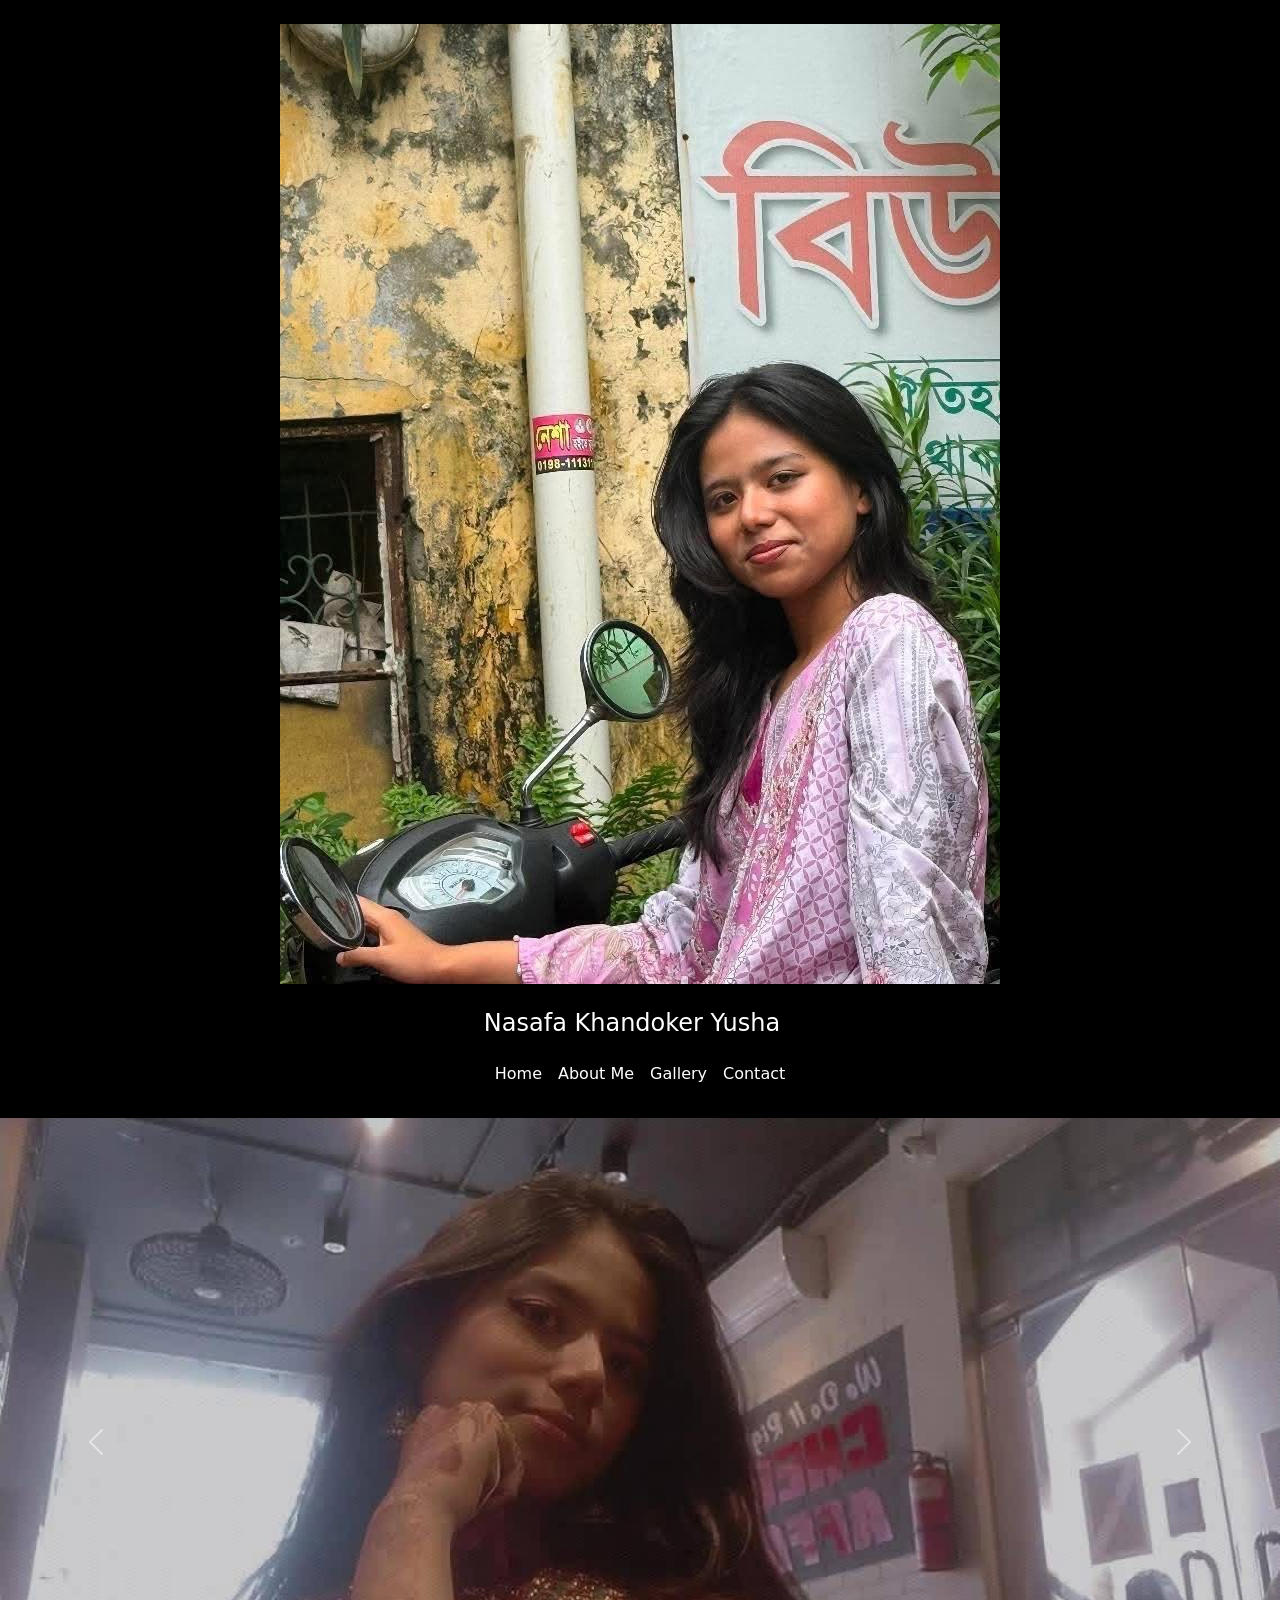
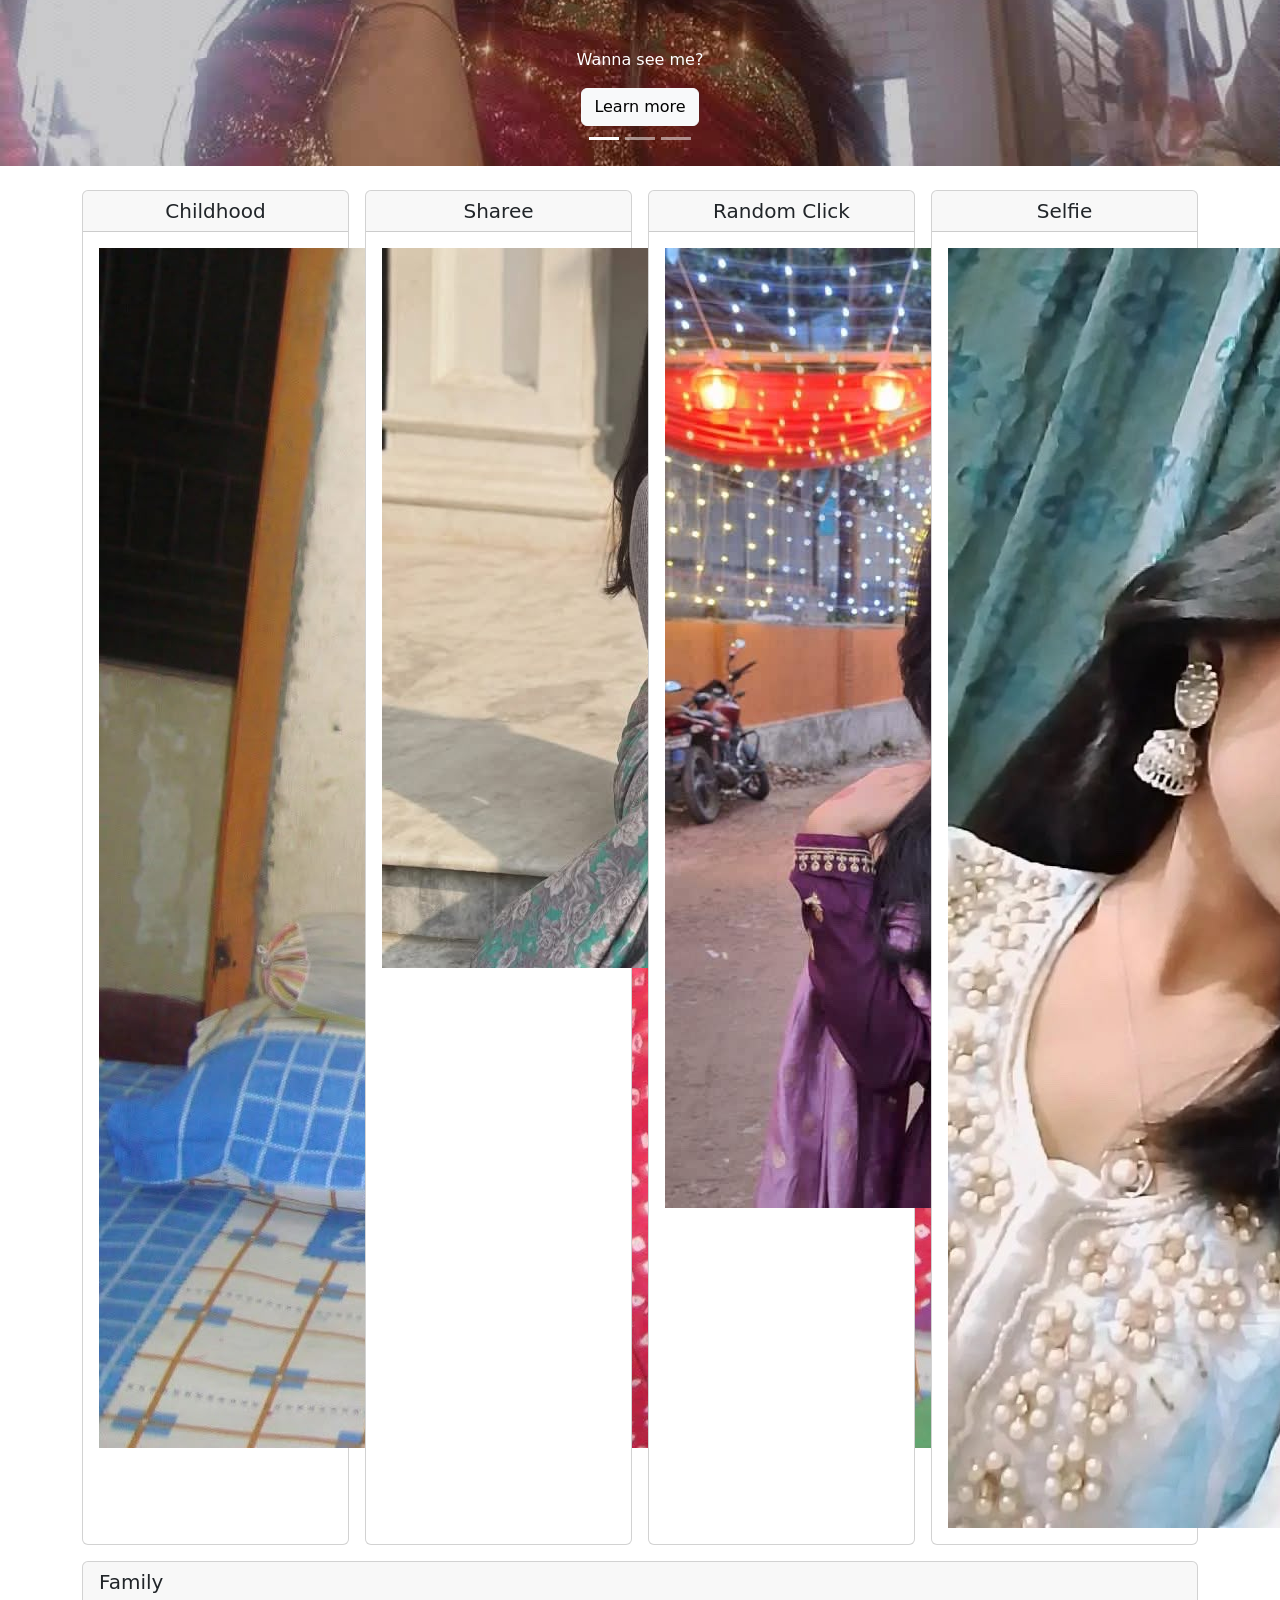
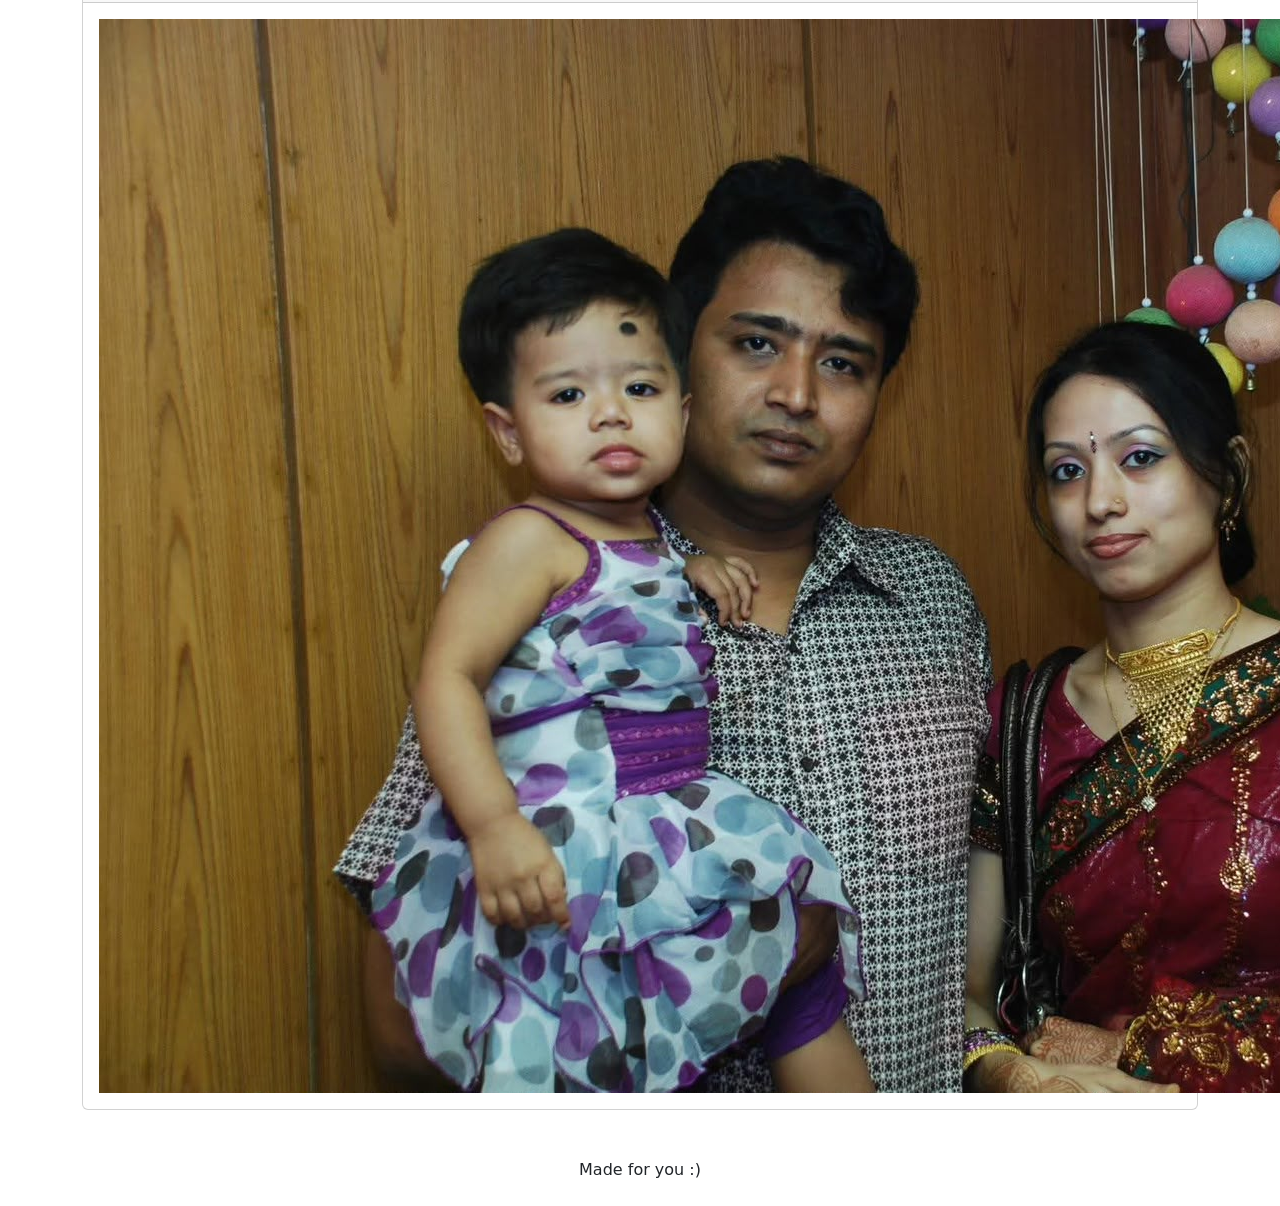
==== index.html @ b289d27a "Update index.html" ====
<!doctype html>
<html lang="en">
<head>
    <meta charset="UTF-8">
    <meta name="viewport" content="width=device-width, initial-scale=1.0">

    <title>Nasafa Khandoker Yusha</title>

    <!-- Bootstrap CSS -->
    <link href="https://cdn.jsdelivr.net/npm/bootstrap@5.3.3/dist/css/bootstrap.min.css"
          rel="stylesheet">

    <!-- Custom CSS -->
    <link rel="stylesheet" href="./style.css">
</head>

<body>

<!-- ================= NAVBAR ================= -->
<nav class="navbar navbar-expand-md py-4 bg-black">
    <div class="container flex-column">

        <!-- Profile Picture -->
        <a href="./index.html" class="profile-link mb-3">
            <img src="./1.jpeg"
                 class="profile-picture"
                 alt="Nasafa's profile picture">
        </a>

        <!-- Name -->
        <a href="./index.html"
           class="navbar-brand text-white fs-4 mb-2">
            Nasafa Khandoker Yusha
        </a>

        <!-- Mobile Toggle Button -->
        <button class="navbar-toggler bg-light mt-2"
                type="button"
                data-bs-toggle="collapse"
                data-bs-target="#Menu"
                aria-controls="Menu"
                aria-expanded="false"
                aria-label="Toggle navigation">
            <span class="navbar-toggler-icon"></span>
        </button>

        <!-- Navigation Links -->
        <div class="collapse navbar-collapse justify-content-center"
             id="Menu">

            <ul class="navbar-nav text-center">
                <li class="nav-item">
                    <a href="./index.html" class="nav-link text-white">
                        Home
                    </a>
                </li>

                <li class="nav-item">
                    <a href="./Aboutme.html" class="nav-link text-white">
                        About Me
                    </a>
                </li>

                <li class="nav-item">
                    <a href="./Gallery.html" class="nav-link text-white">
                        Gallery
                    </a>
                </li>

                <li class="nav-item">
                    <a href="./Contact.html" class="nav-link text-white">
                        Contact
                    </a>
                </li>
            </ul>
        </div>

    </div>
</nav>


<!-- ================= CAROUSEL ================= -->
<section id="slider"
         class="carousel slide"
         data-bs-ride="carousel"
         data-bs-interval="3000">

    <!-- Slide Indicators -->
    <div class="carousel-indicators">
        <button type="button" data-bs-target="#slider"
                data-bs-slide-to="0" class="active"
                aria-current="true" aria-label="Slide 1"></button>

        <button type="button" data-bs-target="#slider"
                data-bs-slide-to="1"
                aria-label="Slide 2"></button>

        <button type="button" data-bs-target="#slider"
                data-bs-slide-to="2"
                aria-label="Slide 3"></button>
    </div>

    <div class="carousel-inner">

        <!-- Slide 1 -->
        <div class="carousel-item active">
            <img src="./27.jpeg"
                 class="d-block w-100 slider-image"
                 alt="Gallery preview">

            <div class="carousel-caption">
                <p>Wanna see me?</p>
                <a href="./Gallery.html" class="btn btn-light">
                    Learn more
                </a>
            </div>
        </div>

        <!-- Slide 2 -->
        <div class="carousel-item">
            <img src="./18.jpeg"
                 class="d-block w-100 slider-image"
                 alt="About me preview">

            <div class="carousel-caption">
                <p>Wanna know about me?</p>
                <a href="./Aboutme.html" class="btn btn-light">
                    Learn more
                </a>
            </div>
        </div>

        <!-- Slide 3 -->
        <div class="carousel-item">
            <img src="./contact.jfif"
                 class="d-block w-100 slider-image"
                 alt="Contact preview">

            <div class="carousel-caption">
                <p>Wanna contact?</p>
                <a href="./Contact.html" class="btn btn-light">
                    Learn more
                </a>
            </div>
        </div>

    </div>

    <!-- Previous Button -->
    <button class="carousel-control-prev"
            type="button"
            data-bs-target="#slider"
            data-bs-slide="prev"
            aria-label="Previous slide">
        <span class="carousel-control-prev-icon"></span>
    </button>

    <!-- Next Button -->
    <button class="carousel-control-next"
            type="button"
            data-bs-target="#slider"
            data-bs-slide="next"
            aria-label="Next slide">
        <span class="carousel-control-next-icon"></span>
    </button>

</section>


<!-- ================= PHOTO GALLERY ================= -->
<section class="gallery-section py-4">
    <div class="container">
        <div class="row g-3">

            <!-- Childhood -->
            <div class="col-6 col-md-4 col-lg-3">
                <div class="card gallery-card h-100">
                    <div class="card-header text-center">
                        <h5 class="mb-0">Childhood</h5>
                    </div>
                    <div class="card-body">
                        <img src="./11.jpeg"
                             class="gallery-image"
                             alt="Childhood">
                    </div>
                </div>
            </div>

            <!-- Sharee -->
            <div class="col-6 col-md-4 col-lg-3">
                <div class="card gallery-card h-100">
                    <div class="card-header text-center">
                        <h5 class="mb-0">Sharee</h5>
                    </div>
                    <div class="card-body">
                        <img src="./23.jpeg"
                             class="gallery-image"
                             alt="Sharee">
                    </div>
                </div>
            </div>

            <!-- Random Click -->
            <div class="col-6 col-md-4 col-lg-3">
                <div class="card gallery-card h-100">
                    <div class="card-header text-center">
                        <h5 class="mb-0">Random Click</h5>
                    </div>
                    <div class="card-body">
                        <img src="./46.jpeg"
                             class="gallery-image"
                             alt="Random Click">
                    </div>
                </div>
            </div>

            <!-- Selfie -->
            <div class="col-6 col-md-4 col-lg-3">
                <div class="card gallery-card h-100">
                    <div class="card-header text-center">
                        <h5 class="mb-0">Selfie</h5>
                    </div>
                    <div class="card-body">
                        <img src="./57.jpeg"
                             class="gallery-image"
                             alt="Selfie">
                    </div>
                </div>
            </div>

            <!-- Family -->
            <div class="col-12">
                <div class="card gallery-card">
                    <div class="card-header">
                        <h5 class="mb-0">Family</h5>
                    </div>
                    <div class="card-body">
                        <img src="./10.jpeg"
                             class="family-image"
                             alt="Family">
                    </div>
                </div>
            </div>

        </div>
    </div>
</section>


<!-- ================= FOOTER ================= -->
<footer class="site-footer text-center py-4">
    <p class="mb-0">Made for you :)</p>
</footer>


<!-- Bootstrap JavaScript: Navbar and Carousel -->
<script src="https://cdn.jsdelivr.net/npm/bootstrap@5.3.3/dist/js/bootstrap.bundle.min.js"></script>

</body>
</html>
---- style.css ----
.bold{
    font-weight: bold;
}
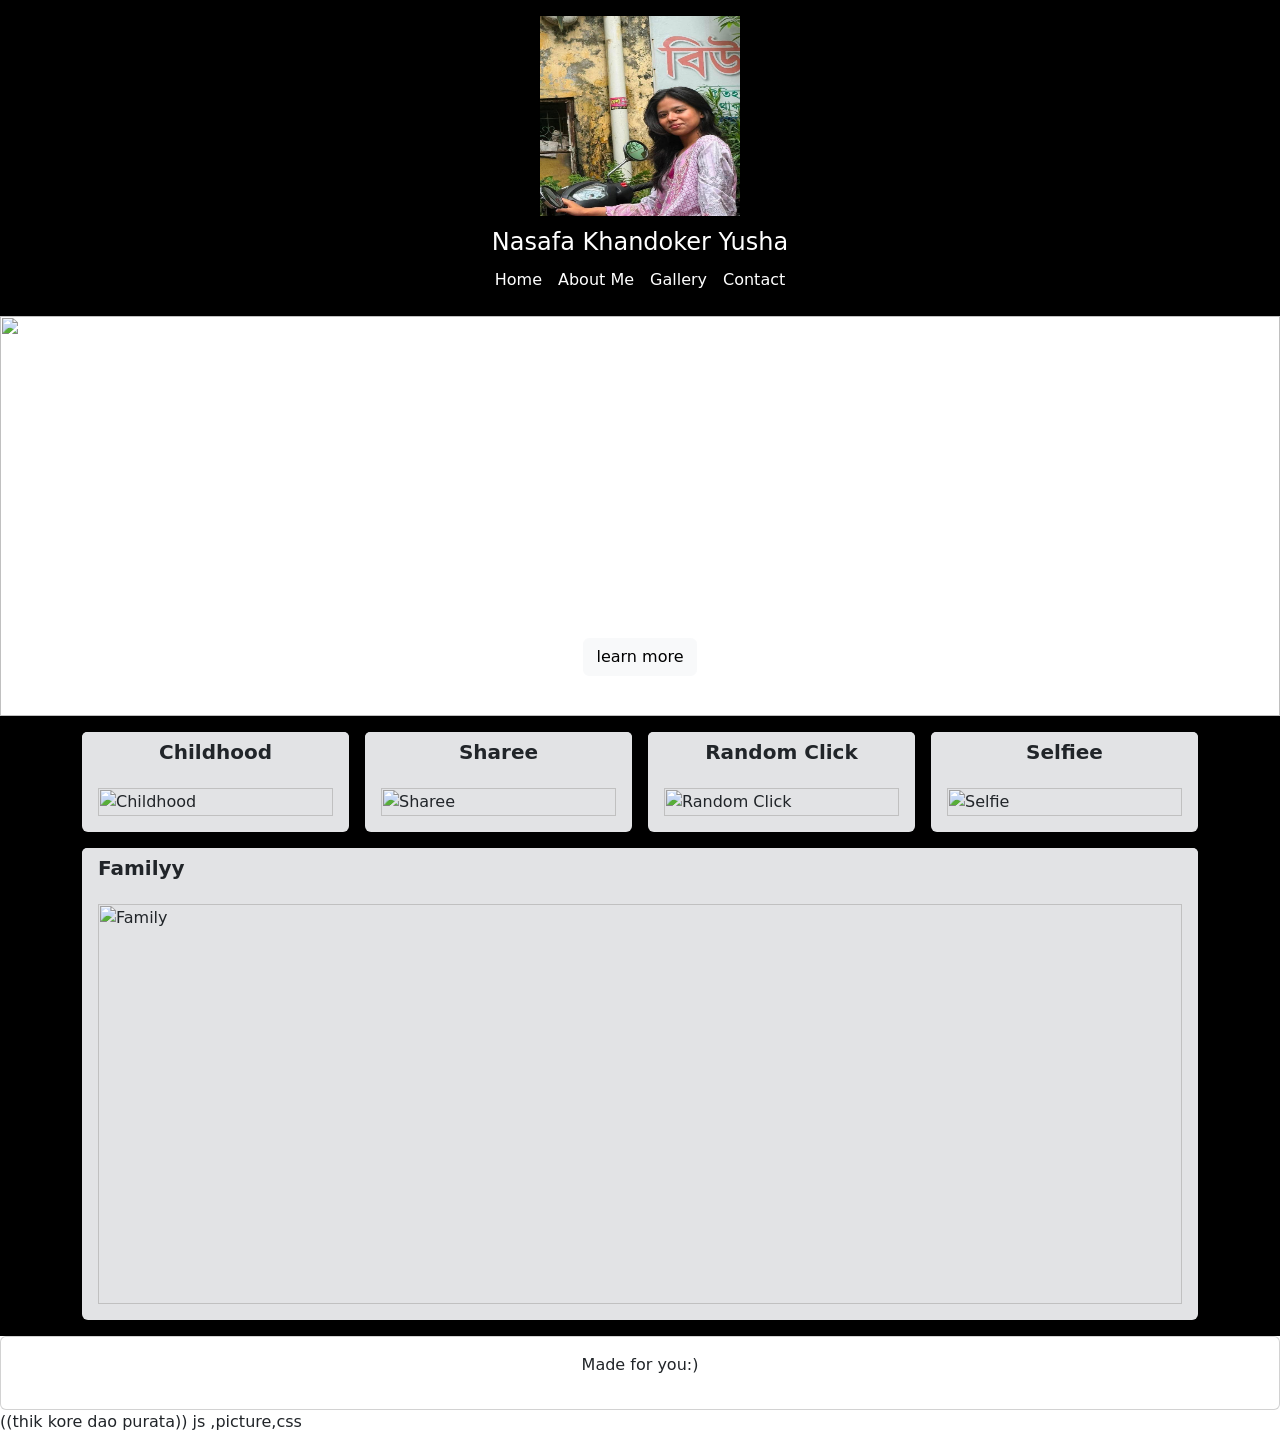
==== commit 46b84757: "Update index.html" ====
--- a/index.html
+++ b/index.html
@@ -1,42 +1,40 @@
-
-<!doctype html>
-<html lang="en">
 <head>
     <meta charset="UTF-8">
     <meta name="viewport" content="width=device-width, initial-scale=1.0">
-
-    <title>Nasafa Khandoker Yusha</title>
-
-    <!-- Bootstrap CSS -->
-    <link href="https://cdn.jsdelivr.net/npm/bootstrap@5.3.3/dist/css/bootstrap.min.css"
-          rel="stylesheet">
-
-    <!-- Custom CSS -->
-    <link rel="stylesheet" href="./style.css">
+    <title>Yusha</title>
+
+    <link rel="stylesheet" href="bootstrap.css">
+    <link rel="stylesheet" href="style.css">
 </head>
-
 <body>
 
-<!-- ================= NAVBAR ================= -->
-<nav class="navbar navbar-expand-md py-4 bg-black">
-    <div class="container flex-column">
+<nav class="navbar navbar-expand-md py-3 bg-black">
+    <div class="container d-flex flex-column">
 
         <!-- Profile Picture -->
-        <a href="./index.html" class="profile-link mb-3">
-            <img src="./1.jpeg"
-                 class="profile-picture"
-                 alt="Nasafa's profile picture">
-        </a>
-
-        <!-- Name -->
-        <a href="./index.html"
-           class="navbar-brand text-white fs-4 mb-2">
-            Nasafa Khandoker Yusha
-        </a>
-
-        <!-- Mobile Toggle Button -->
-        <button class="navbar-toggler bg-light mt-2"
-                type="button"
+        
+<div class="mb-2">
+    <a href="index.html">
+        <img src="./1.jpeg"
+             height="200"
+             width="200"
+             alt="Nasafa">
+    </a>
+</div>
+
+
+        <!-- Name: Menu er upore -->
+        <div class="text-center">
+            <a href="Index.html"
+               class="nav-link text-white fs-4">
+                Nasafa Khandoker Yusha
+
+            </a>
+        </div>
+
+        <!-- Toggle Button -->
+        <button type="button"
+                class="navbar-toggler bg-white mt-2"
                 data-bs-toggle="collapse"
                 data-bs-target="#Menu"
                 aria-controls="Menu"
@@ -45,32 +43,32 @@
             <span class="navbar-toggler-icon"></span>
         </button>
 
-        <!-- Navigation Links -->
+        <!-- Navigation Menu -->
         <div class="collapse navbar-collapse justify-content-center"
              id="Menu">
 
-            <ul class="navbar-nav text-center">
-                <li class="nav-item">
-                    <a href="./index.html" class="nav-link text-white">
+            <ul class="navbar-nav">
+                <li class="nav-item">
+                    <a href="Index.html" class="nav-link text-white">
                         Home
                     </a>
                 </li>
 
                 <li class="nav-item">
-                    <a href="./Aboutme.html" class="nav-link text-white">
+                    <a href="Aboutme.html" class="nav-link text-white">
                         About Me
                     </a>
                 </li>
 
                 <li class="nav-item">
-                    <a href="./Gallery.html" class="nav-link text-white">
+                    <a href="Gallery.html" class="nav-link text-white">
                         Gallery
                     </a>
                 </li>
 
                 <li class="nav-item">
-                    <a href="./Contact.html" class="nav-link text-white">
-                        Contact
+                    <a href="Contact.html" class="nav-link text-white">
+                     Contact
                     </a>
                 </li>
             </ul>
@@ -79,166 +77,123 @@
     </div>
 </nav>
 
-
-<!-- ================= CAROUSEL ================= -->
-<section id="slider"
-         class="carousel slide"
-         data-bs-ride="carousel"
-         data-bs-interval="3000">
-
-    <!-- Slide Indicators -->
-    <div class="carousel-indicators">
-        <button type="button" data-bs-target="#slider"
-                data-bs-slide-to="0" class="active"
-                aria-current="true" aria-label="Slide 1"></button>
-
-        <button type="button" data-bs-target="#slider"
-                data-bs-slide-to="1"
-                aria-label="Slide 2"></button>
-
-        <button type="button" data-bs-target="#slider"
-                data-bs-slide-to="2"
-                aria-label="Slide 3"></button>
-    </div>
-
-    <div class="carousel-inner">
-
-        <!-- Slide 1 -->
-        <div class="carousel-item active">
-            <img src="./27.jpeg"
-                 class="d-block w-100 slider-image"
-                 alt="Gallery preview">
-
-            <div class="carousel-caption">
-                <p>Wanna see me?</p>
-                <a href="./Gallery.html" class="btn btn-light">
-                    Learn more
-                </a>
-            </div>
-        </div>
-
-        <!-- Slide 2 -->
-        <div class="carousel-item">
-            <img src="./18.jpeg"
-                 class="d-block w-100 slider-image"
-                 alt="About me preview">
-
-            <div class="carousel-caption">
-                <p>Wanna know about me?</p>
-                <a href="./Aboutme.html" class="btn btn-light">
-                    Learn more
-                </a>
-            </div>
-        </div>
-
-        <!-- Slide 3 -->
-        <div class="carousel-item">
-            <img src="./contact.jfif"
-                 class="d-block w-100 slider-image"
-                 alt="Contact preview">
-
-            <div class="carousel-caption">
-                <p>Wanna contact?</p>
-                <a href="./Contact.html" class="btn btn-light">
-                    Learn more
-                </a>
-            </div>
-        </div>
-
-    </div>
-
-    <!-- Previous Button -->
-    <button class="carousel-control-prev"
-            type="button"
-            data-bs-target="#slider"
-            data-bs-slide="prev"
-            aria-label="Previous slide">
-        <span class="carousel-control-prev-icon"></span>
-    </button>
-
-    <!-- Next Button -->
-    <button class="carousel-control-next"
-            type="button"
-            data-bs-target="#slider"
-            data-bs-slide="next"
-            aria-label="Next slide">
-        <span class="carousel-control-next-icon"></span>
-    </button>
-
-</section>
-
-
-<!-- ================= PHOTO GALLERY ================= -->
-<section class="gallery-section py-4">
+    <section>
+        <div id="slider" class="carousel slide " data-bs-ride="carousel" data-bs-interval="3000">
+            <div class="carousel-inner">
+            <div class="carousel-item bg-black bg-opacity-25">
+                <img src="Pictures/27.jpeg" alt="" class="w-100" height="400px">
+                <div class="carousel-caption">
+                    <p>Wanna see me?</p>
+                    <a href="Gallery.html" class="btn btn-light">learn more</a>
+                </div>
+            </div>
+
+
+
+            <div class="carousel-item active">
+                <img src="Pictures/18.jpeg" alt="" class="w-100" height="400px">
+                <div class="carousel-caption ">
+                    <p>Wanna know about me?</p>
+                    <a href="Aboutme.html" class="btn btn-light">learn more</a>
+                </div>
+            </div>
+
+
+        <div class="carousel slide " data-bs-ride="carousel" data-bs-interval="2000">
+            <div class="carousel-item ">
+                <img src="Pictures/contact.jfif" alt="" class="w-100" height="400px">
+                <div class="carousel-caption ">
+                    <p>Wanna contact?</p>
+                    <a href="Contact.html" class="btn btn-light">learn more</a>
+                </div>
+            </div>
+        </div>
+
+
+
+            </div>
+            <a href="#slider" class="carousel-control-prev" data-bs-slide="prev">
+                <span class="carousel-control-prev-icon"></span>
+            </a>
+            <a href="#slider" class="carousel-control-next" data-bs-slide="next">
+                <span class="carousel-control-next-icon"></span>
+            </a>
+
+
+
+        </div>
+    </section>
+
+
+
+<section class="bg-black py-3">
     <div class="container">
         <div class="row g-3">
 
             <!-- Childhood -->
             <div class="col-6 col-md-4 col-lg-3">
-                <div class="card gallery-card h-100">
-                    <div class="card-header text-center">
-                        <h5 class="mb-0">Childhood</h5>
-                    </div>
-                    <div class="card-body">
-                        <img src="./11.jpeg"
-                             class="gallery-image"
-                             alt="Childhood">
+                <div class="card bg-secondary-subtle border-0 ">
+                    <div class="card-header border-0 bg-secondary-subtle text-center">
+                        <h5 class="mb-0"><b>Childhood</b></h5>
+                    </div>
+                    <div class="card-body">
+                        <img src="Pictures/11.jpeg" alt="Childhood"
+                             class="img-fluid w-100">
                     </div>
                 </div>
             </div>
 
             <!-- Sharee -->
             <div class="col-6 col-md-4 col-lg-3">
-                <div class="card gallery-card h-100">
-                    <div class="card-header text-center">
-                        <h5 class="mb-0">Sharee</h5>
-                    </div>
-                    <div class="card-body">
-                        <img src="./23.jpeg"
-                             class="gallery-image"
-                             alt="Sharee">
+                <div class="card bg-secondary-subtle border-0 ">
+                    <div class="card-header border-0 bg-secondary-subtle text-center">
+                        <h5 class="mb-0"><b>Sharee</b></h5>
+                    </div>
+                    <div class="card-body">
+                        <img src="Pictures/23.jpeg" alt="Sharee"
+                             class="img-fluid w-100">
                     </div>
                 </div>
             </div>
 
             <!-- Random Click -->
             <div class="col-6 col-md-4 col-lg-3">
-                <div class="card gallery-card h-100">
-                    <div class="card-header text-center">
-                        <h5 class="mb-0">Random Click</h5>
-                    </div>
-                    <div class="card-body">
-                        <img src="./46.jpeg"
-                             class="gallery-image"
-                             alt="Random Click">
+                <div class="card bg-secondary-subtle border-0 ">
+                    <div class="card-header border-0 bg-secondary-subtle text-center">
+                        <h5 class="mb-0"><b>Random Click</b></h5>
+                    </div>
+                    <div class="card-body">
+                        <img src="Pictures/46.jpeg" alt="Random Click"
+                             class="img-fluid w-100">
                     </div>
                 </div>
             </div>
 
             <!-- Selfie -->
             <div class="col-6 col-md-4 col-lg-3">
-                <div class="card gallery-card h-100">
-                    <div class="card-header text-center">
-                        <h5 class="mb-0">Selfie</h5>
-                    </div>
-                    <div class="card-body">
-                        <img src="./57.jpeg"
-                             class="gallery-image"
-                             alt="Selfie">
+                <div class="card bg-secondary-subtle border-0 ">
+                    <div class="card-header border-0 bg-secondary-subtle text-center">
+                        <h5 class="mb-0"><b>Selfiee</b></h5>
+                    </div>
+                    <div class="card-body">
+                        <img src="Pictures/57.jpeg" alt="Selfie"
+                             class="img-fluid w-100">
                     </div>
                 </div>
             </div>
 
             <!-- Family -->
             <div class="col-12">
-                <div class="card gallery-card">
-                    <div class="card-header">
-                        <h5 class="mb-0">Family</h5>
-                    </div>
-                    <div class="card-body">
-                        <img src="./10.jpeg"
-                             class="family-image"
-                             alt="Family">
+                <div class="card bg-secondary-subtle border-0">
+                    <div class="card-header border-0 bg-secondary-subtle">
+                        <h5 class="mb-0"><b>Familyy</b></h5>
+                    </div>
+                    <div class="card-body">
+                        <img
+                                src="Pictures/10.jpeg"
+                                alt="Family"
+                                class="img-fluid w-100"
+                                style="height: 400px; object-fit: cover;">
                     </div>
                 </div>
             </div>
@@ -248,14 +203,19 @@
 </section>
 
 
-<!-- ================= FOOTER ================= -->
-<footer class="site-footer text-center py-4">
-    <p class="mb-0">Made for you :)</p>
-</footer>
-
-
-<!-- Bootstrap JavaScript: Navbar and Carousel -->
-<script src="https://cdn.jsdelivr.net/npm/bootstrap@5.3.3/dist/js/bootstrap.bundle.min.js"></script>
-
+<footer>
+            <div class="col-12">
+                <div class="card">
+                    <div class="card-body mx-auto">
+                        <p>Made for you:)</p>
+                    </div>
+                </div>
+            </div>
+        </footer>
+
+
+
+<script src="bootstrap.bundle.js"></script>
 </body>
 </html>
+  ((thik kore dao purata)) js ,picture,css
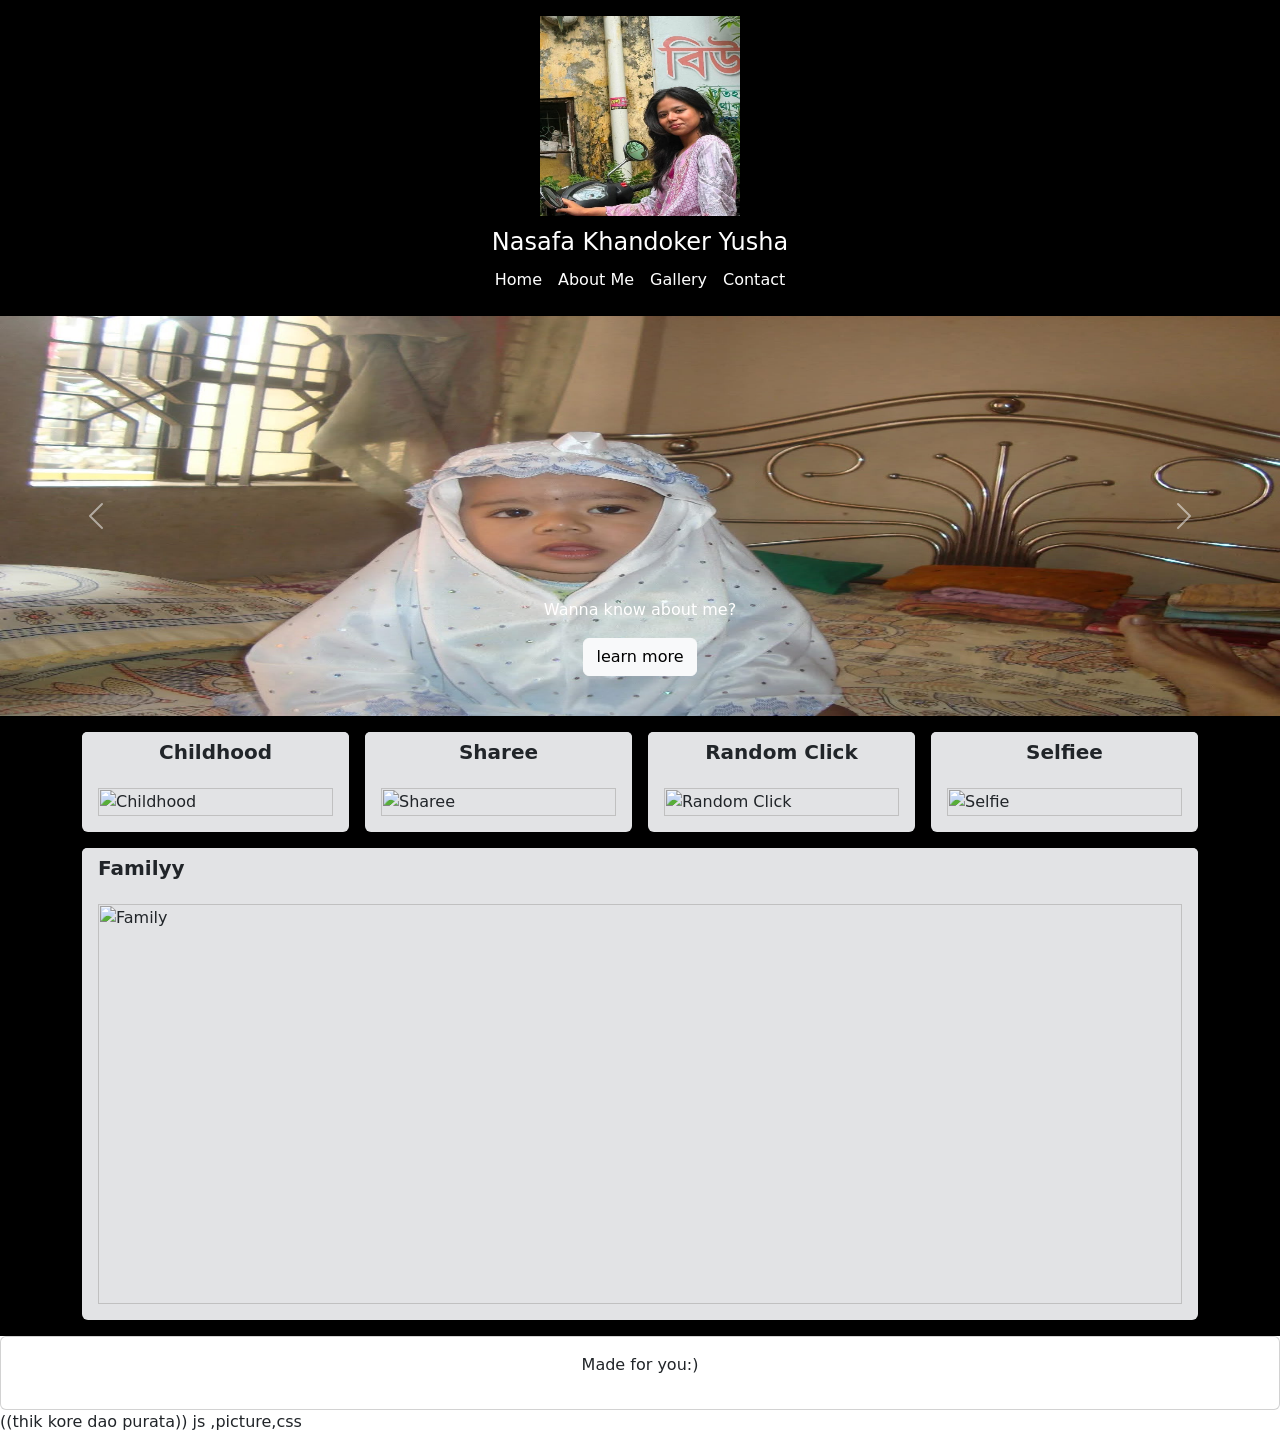
==== commit 3acf783f: "Update index.html" ====
--- a/index.html
+++ b/index.html
@@ -81,7 +81,7 @@
         <div id="slider" class="carousel slide " data-bs-ride="carousel" data-bs-interval="3000">
             <div class="carousel-inner">
             <div class="carousel-item bg-black bg-opacity-25">
-                <img src="Pictures/27.jpeg" alt="" class="w-100" height="400px">
+                <img src="./27.jpeg" alt="" class="w-100" height="400px">
                 <div class="carousel-caption">
                     <p>Wanna see me?</p>
                     <a href="Gallery.html" class="btn btn-light">learn more</a>
@@ -91,7 +91,7 @@
 
 
             <div class="carousel-item active">
-                <img src="Pictures/18.jpeg" alt="" class="w-100" height="400px">
+                <img src="./18.jpeg" alt="" class="w-100" height="400px">
                 <div class="carousel-caption ">
                     <p>Wanna know about me?</p>
                     <a href="Aboutme.html" class="btn btn-light">learn more</a>
@@ -101,7 +101,7 @@
 
         <div class="carousel slide " data-bs-ride="carousel" data-bs-interval="2000">
             <div class="carousel-item ">
-                <img src="Pictures/contact.jfif" alt="" class="w-100" height="400px">
+                <img src="./contact.jfif" alt="" class="w-100" height="400px">
                 <div class="carousel-caption ">
                     <p>Wanna contact?</p>
                     <a href="Contact.html" class="btn btn-light">learn more</a>
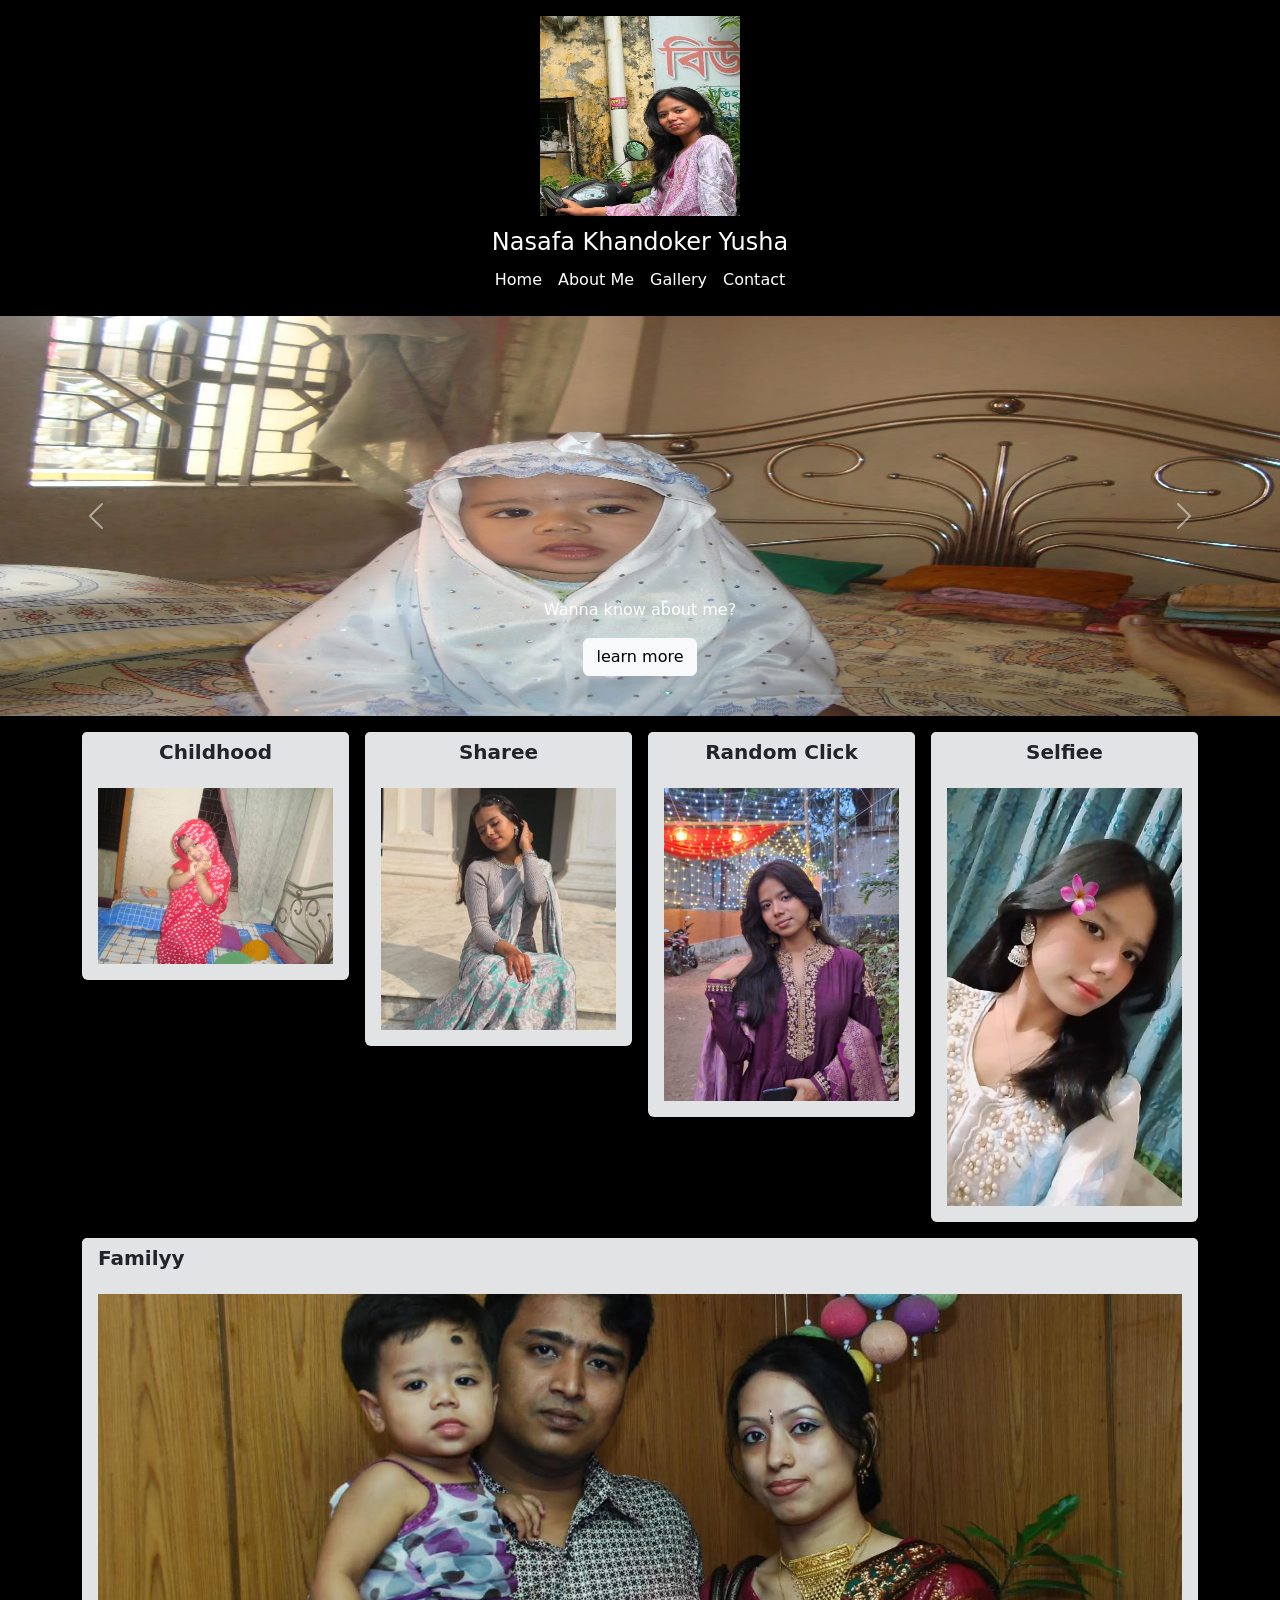
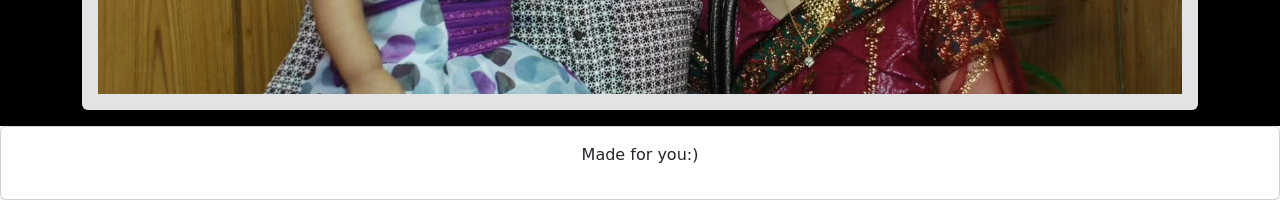
==== commit 933ee8fb: "Update index.html" ====
--- a/index.html
+++ b/index.html
@@ -15,7 +15,7 @@
         
 <div class="mb-2">
     <a href="index.html">
-        <img src="./1.jpeg"
+        <img src="1.jpeg"
              height="200"
              width="200"
              alt="Nasafa">
@@ -81,7 +81,7 @@
         <div id="slider" class="carousel slide " data-bs-ride="carousel" data-bs-interval="3000">
             <div class="carousel-inner">
             <div class="carousel-item bg-black bg-opacity-25">
-                <img src="./27.jpeg" alt="" class="w-100" height="400px">
+                <img src="27.jpeg" alt="" class="w-100" height="400px">
                 <div class="carousel-caption">
                     <p>Wanna see me?</p>
                     <a href="Gallery.html" class="btn btn-light">learn more</a>
@@ -91,7 +91,7 @@
 
 
             <div class="carousel-item active">
-                <img src="./18.jpeg" alt="" class="w-100" height="400px">
+                <img src="18.jpeg" alt="" class="w-100" height="400px">
                 <div class="carousel-caption ">
                     <p>Wanna know about me?</p>
                     <a href="Aboutme.html" class="btn btn-light">learn more</a>
@@ -101,7 +101,7 @@
 
         <div class="carousel slide " data-bs-ride="carousel" data-bs-interval="2000">
             <div class="carousel-item ">
-                <img src="./contact.jfif" alt="" class="w-100" height="400px">
+                <img src="contact.jfif" alt="" class="w-100" height="400px">
                 <div class="carousel-caption ">
                     <p>Wanna contact?</p>
                     <a href="Contact.html" class="btn btn-light">learn more</a>
@@ -137,7 +137,7 @@
                         <h5 class="mb-0"><b>Childhood</b></h5>
                     </div>
                     <div class="card-body">
-                        <img src="Pictures/11.jpeg" alt="Childhood"
+                        <img src="11.jpeg" alt="Childhood"
                              class="img-fluid w-100">
                     </div>
                 </div>
@@ -150,7 +150,7 @@
                         <h5 class="mb-0"><b>Sharee</b></h5>
                     </div>
                     <div class="card-body">
-                        <img src="Pictures/23.jpeg" alt="Sharee"
+                        <img src="23.jpeg" alt="Sharee"
                              class="img-fluid w-100">
                     </div>
                 </div>
@@ -163,7 +163,7 @@
                         <h5 class="mb-0"><b>Random Click</b></h5>
                     </div>
                     <div class="card-body">
-                        <img src="Pictures/46.jpeg" alt="Random Click"
+                        <img src="46.jpeg" alt="Random Click"
                              class="img-fluid w-100">
                     </div>
                 </div>
@@ -176,7 +176,7 @@
                         <h5 class="mb-0"><b>Selfiee</b></h5>
                     </div>
                     <div class="card-body">
-                        <img src="Pictures/57.jpeg" alt="Selfie"
+                        <img src="57.jpeg" alt="Selfie"
                              class="img-fluid w-100">
                     </div>
                 </div>
@@ -190,7 +190,7 @@
                     </div>
                     <div class="card-body">
                         <img
-                                src="Pictures/10.jpeg"
+                                src="10.jpeg"
                                 alt="Family"
                                 class="img-fluid w-100"
                                 style="height: 400px; object-fit: cover;">
@@ -218,4 +218,4 @@
 <script src="bootstrap.bundle.js"></script>
 </body>
 </html>
-  ((thik kore dao purata)) js ,picture,css
+ 
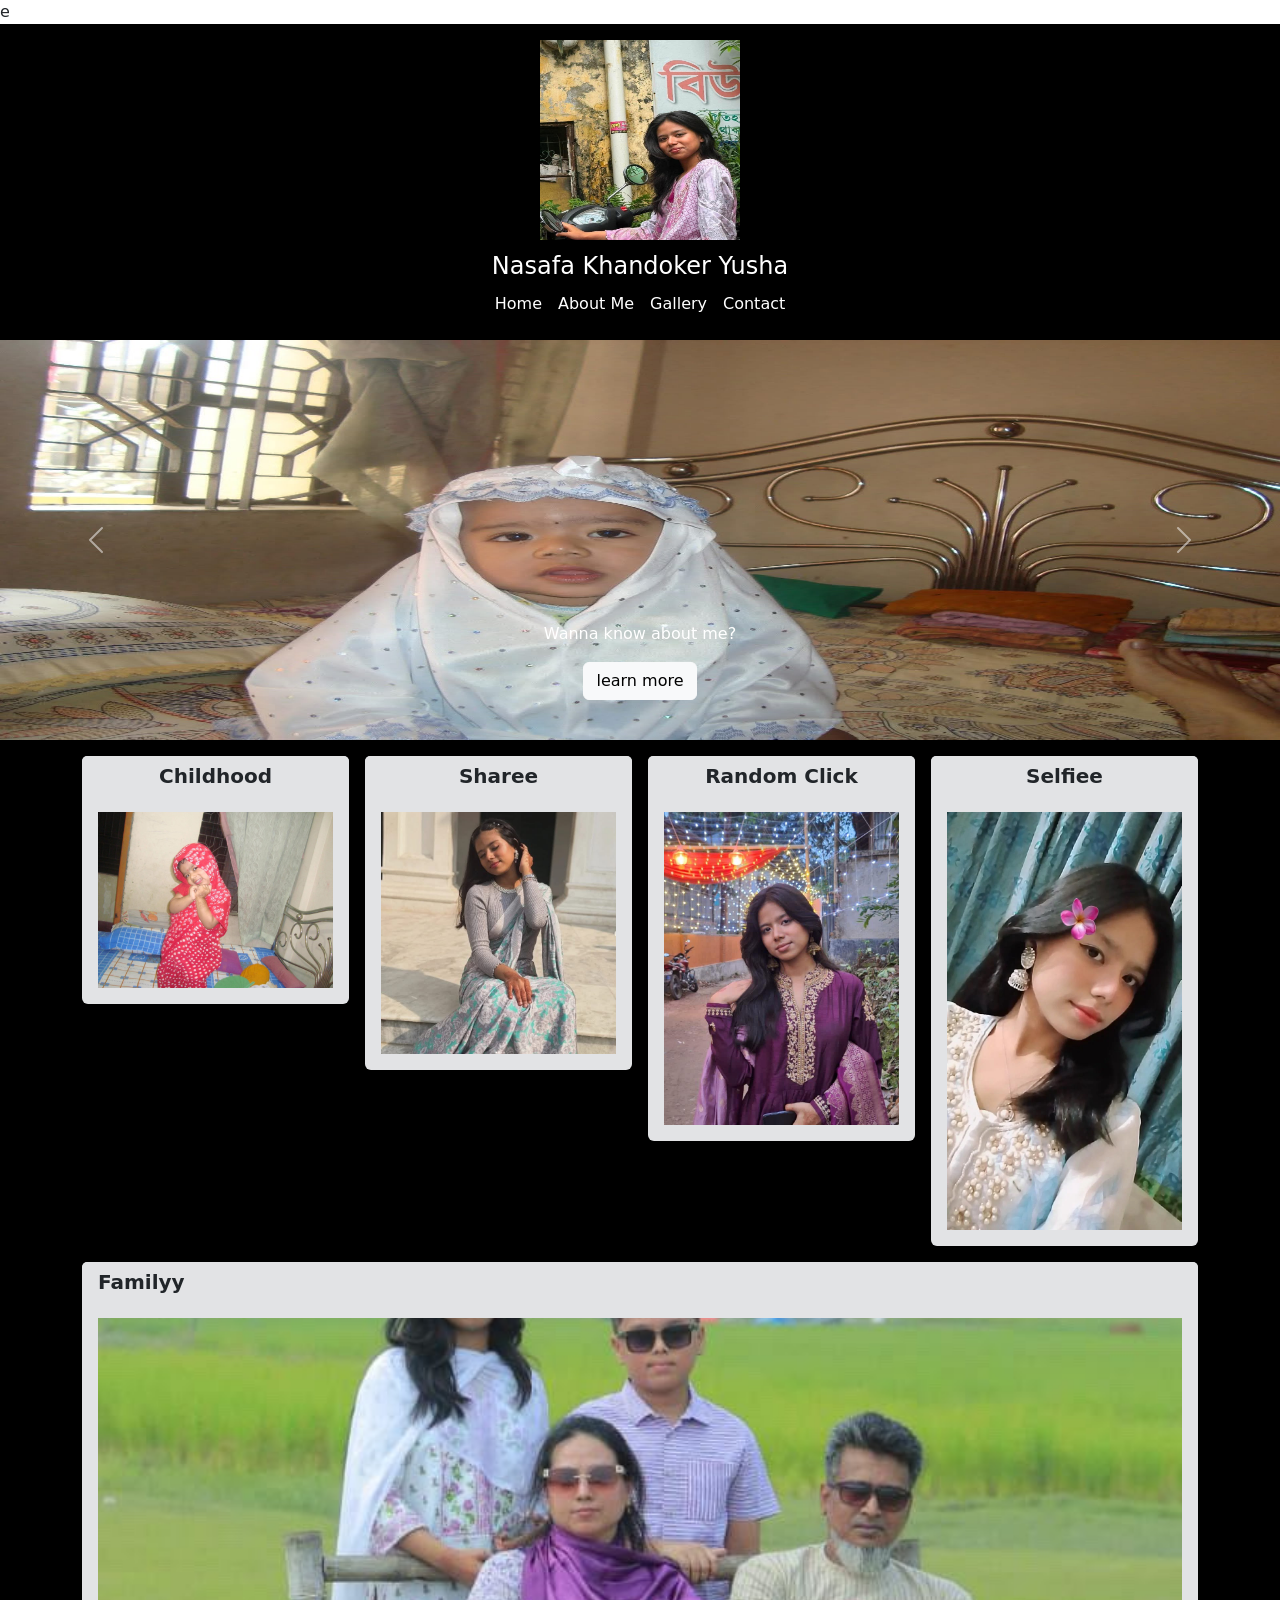
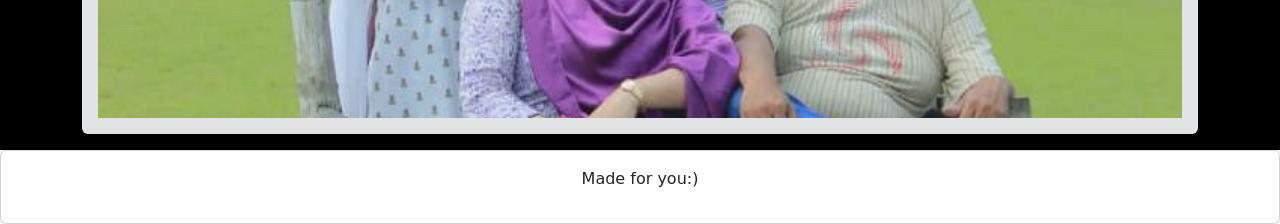
==== commit d4188fc1: "Update index.html" ====
--- a/index.html
+++ b/index.html
@@ -1,4 +1,4 @@
-<head>
+e<head>
     <meta charset="UTF-8">
     <meta name="viewport" content="width=device-width, initial-scale=1.0">
     <title>Yusha</title>
@@ -25,7 +25,7 @@
 
         <!-- Name: Menu er upore -->
         <div class="text-center">
-            <a href="Index.html"
+            <a href="index.html"
                class="nav-link text-white fs-4">
                 Nasafa Khandoker Yusha
 
@@ -49,7 +49,7 @@
 
             <ul class="navbar-nav">
                 <li class="nav-item">
-                    <a href="Index.html" class="nav-link text-white">
+                    <a href="index.html" class="nav-link text-white">
                         Home
                     </a>
                 </li>
@@ -190,7 +190,7 @@
                     </div>
                     <div class="card-body">
                         <img
-                                src="10.jpeg"
+                                src="117.jpeg"
                                 alt="Family"
                                 class="img-fluid w-100"
                                 style="height: 400px; object-fit: cover;">
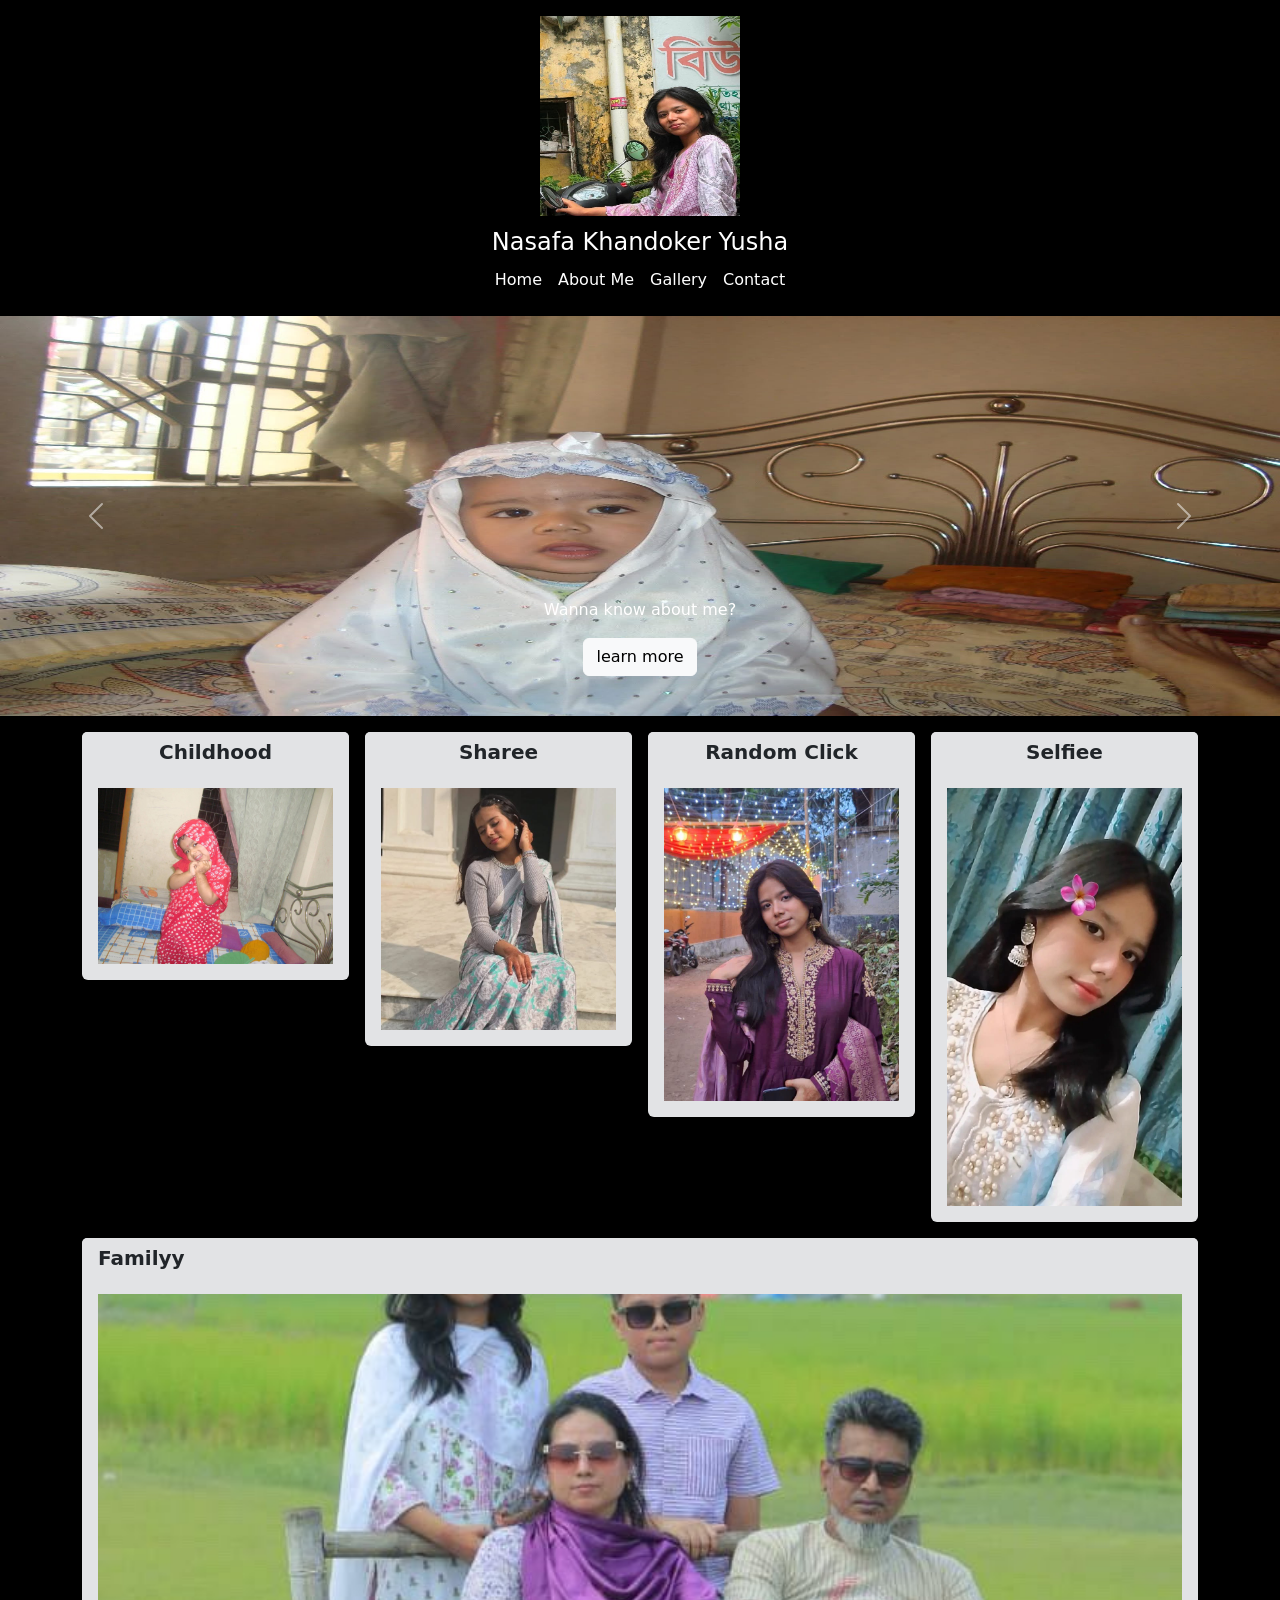
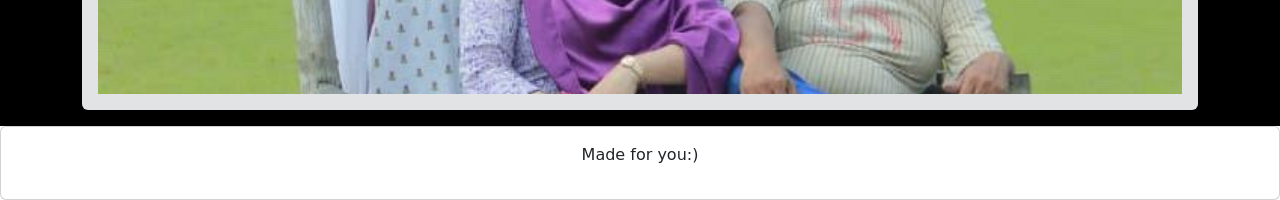
==== commit 1511cbf9: "Update index.html" ====
--- a/index.html
+++ b/index.html
@@ -1,4 +1,4 @@
-e<head>
+<head>
     <meta charset="UTF-8">
     <meta name="viewport" content="width=device-width, initial-scale=1.0">
     <title>Yusha</title>
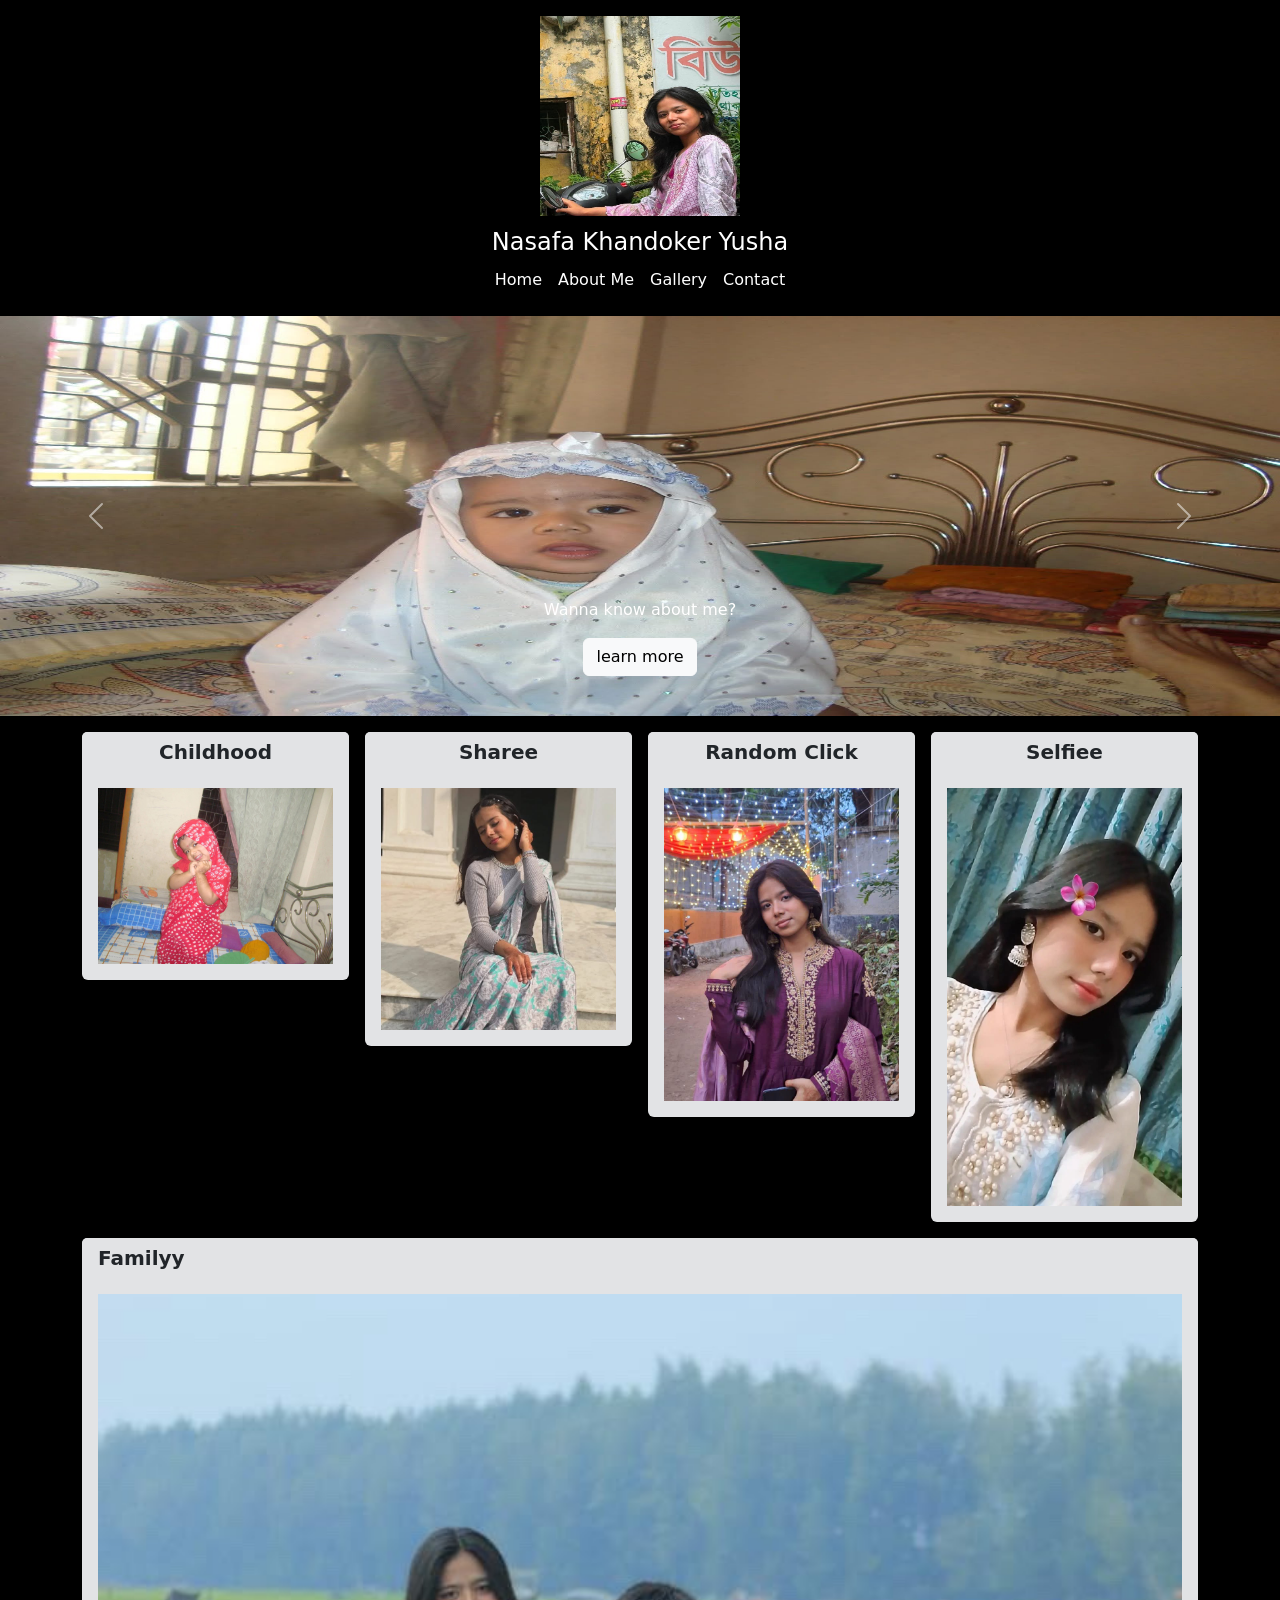
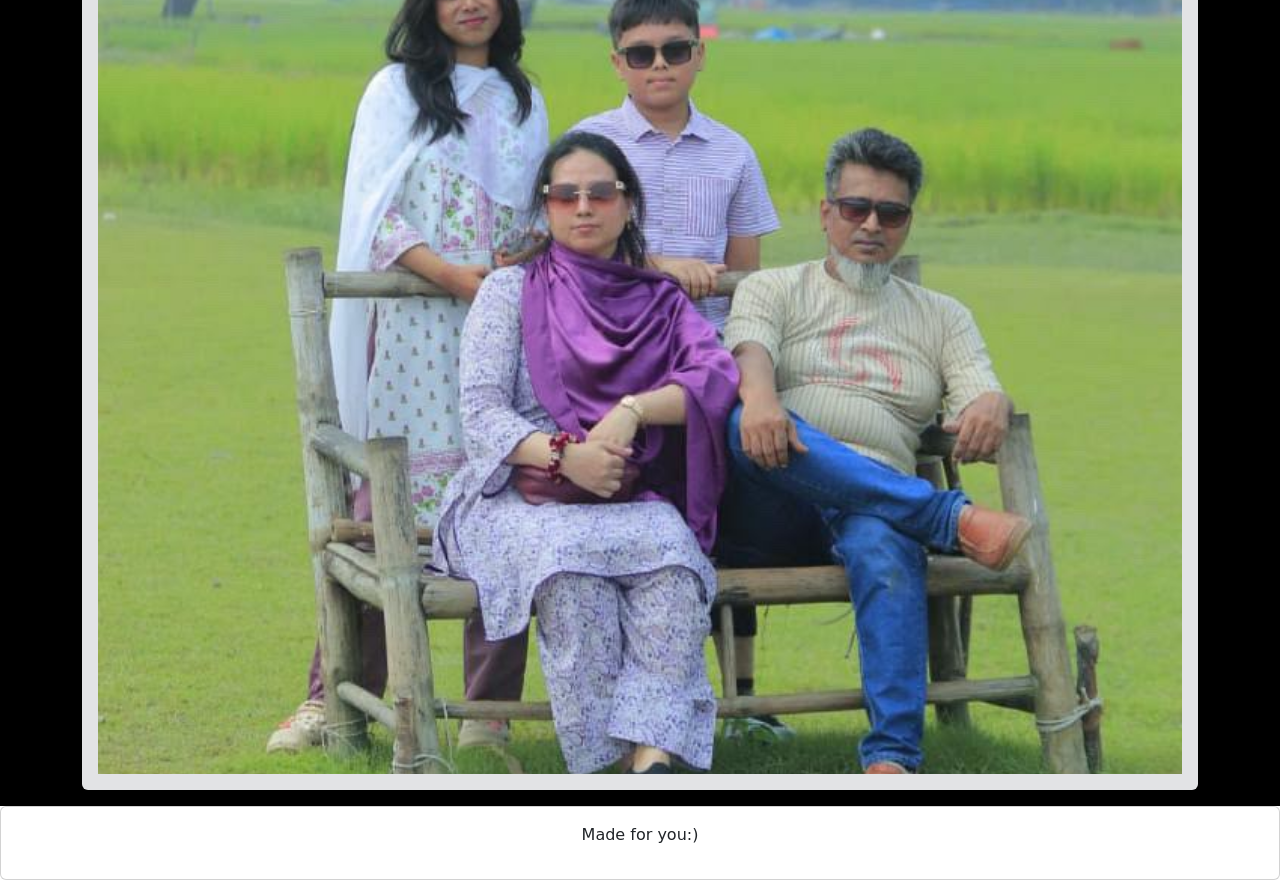
==== commit a550238e: "Update index.html" ====
--- a/index.html
+++ b/index.html
@@ -193,7 +193,7 @@
                                 src="117.jpeg"
                                 alt="Family"
                                 class="img-fluid w-100"
-                                style="height: 400px; object-fit: cover;">
+                                style="height: 1080px; object-fit: cover;">
                     </div>
                 </div>
             </div>
